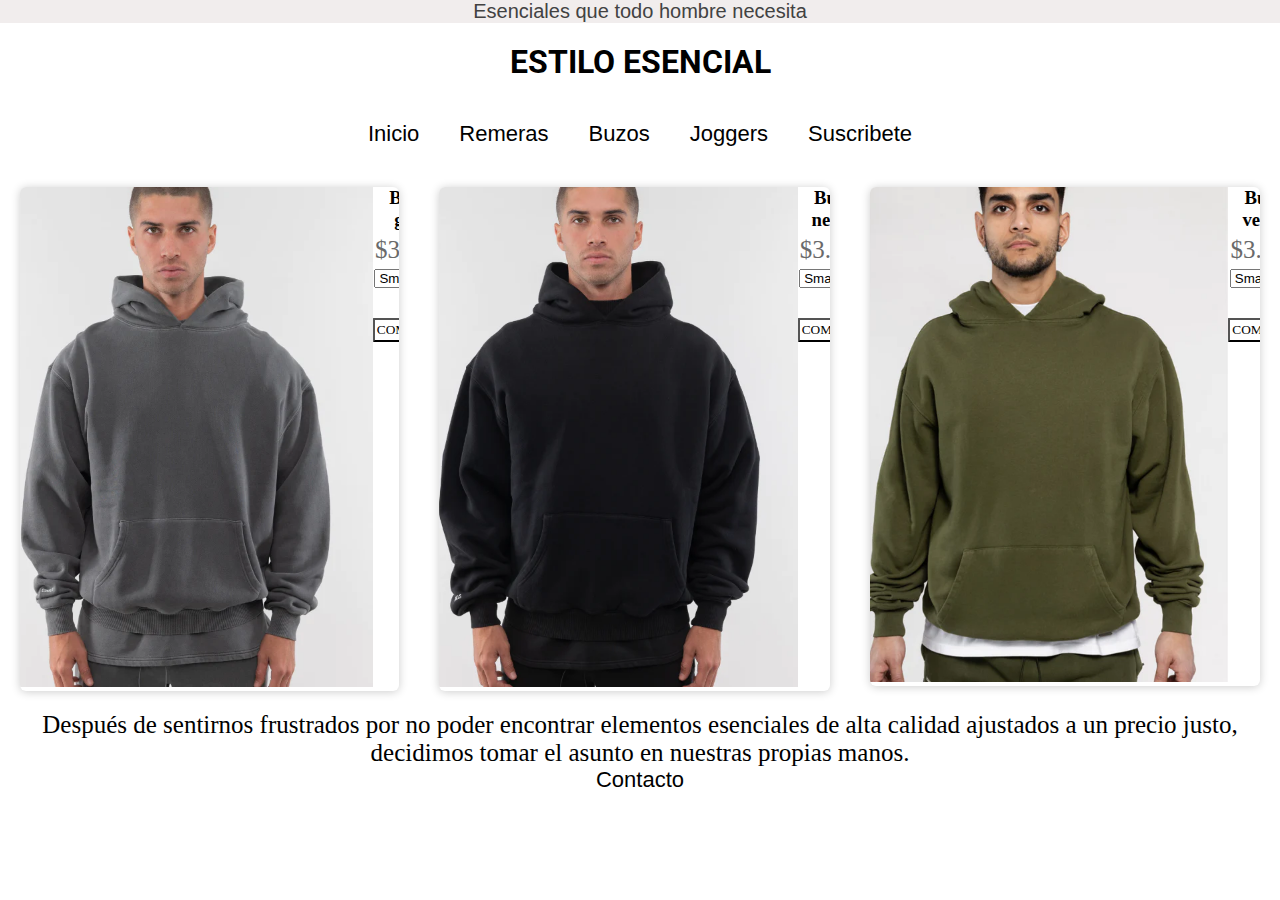
==== pages/buzos.html @ dfb6a417 "primer subida" ====
<!DOCTYPE html>
<html lang="en">
<head>
    <link href="https://cdn.jsdelivr.net/npm/bootstrap@5.0.2/dist/css/bootstrap.min.css" rel="stylesheet" integrity="sha384-EVSTQN3/azprG1Anm3QDgpJLIm9Nao0Yz1ztcQTwFspd3yD65VohhpuuCOmLASjC" crossorigin="anonymous">
    <meta charset="UTF-8">
    <meta http-equiv="X-UA-Compatible" content="IE=edge">
    <meta name="viewport" content="width=device-width, initial-scale=1.0">
    <link rel="stylesheet" href="../css/style.css">
    <title>BUZOS</title>
</head>
<body>
    <div id="mainbuzos">
            <header class="header">Esenciales que todo hombre necesita</header>
            <h1 class="h1">ESTILO ESENCIAL</h1>
            <nav>
              <ul>
                  <li><a href="/index.html">Inicio</a></li>
                  <li><a href="/pages/remeras.html">Remeras</a></li>
                  <li><a href="/pages/buzos.html">Buzos</a></li>
                  <li><a href="/pages/joggers.html">Joggers</a></li>
                  <li><a href="http://www.google.com.ar">Suscribete</a></li>
              </ul>
          </nav>
        <section>
            <div class="conteinercard">
                <div class="card">
                   <figure>
                       <img src="../img/buzogris" alt="">
                   </figure>
                  <div class="contenido">
                    <h3>Buzo gris</h3>
                    <p>$3.000</p>
                    <div class="talles">
                      <select name="talles" id="">
                        <option value="S">Small</option>
                        <option value="M">Medium</option>
                        <option value="L">Large</option>
                     </select>
                     </div>
                     <div class="comprar">
                      <button> COMPRAR</button>
                     </div>
                  </div>
                </div>
               <div class="card">
                  <figure>
                      <img src="../img/buzonegro" alt="">
                  </figure>
                 <div class="contenido">
                   <h3>Buzo negro</h3>
                   <p>$3.000</p>
                   <div class="talles">
                    <select name="talles" id="">
                      <option value="S">Small</option>
                      <option value="M">Medium</option>
                      <option value="L">Large</option>
                   </select>
                   </div>
                   <div class="comprar">
                    <button> COMPRAR</button>
                   </div>
                 </div>
               </div>
               <div class="card">
                  <figure>
                      <img src="../img/buzoverde" alt="">
                  </figure>
                 <div class="contenido">
                   <h3>Buzo verde</h3>
                   <p>$3.000</p>
                   <div class="talles">
                    <select name="talles" id="">
                      <option value="S">Small</option>
                      <option value="M">Medium</option>
                      <option value="L">Large</option>
                   </select>
                   </div>
                   <div class="comprar">
                    <button> COMPRAR</button>
                   </div>
                 </div>
               </div>
           </div>
        </section>
        <p class="parrafo">
          Después de sentirnos frustrados por no poder encontrar elementos esenciales de alta calidad ajustados a un precio justo, decidimos tomar el asunto en nuestras propias manos.
        </p>
        <footer>
          <a href="">Contacto</a> 
        </footer>
    </div>
    <script src="https://cdn.jsdelivr.net/npm/bootstrap@5.0.2/dist/js/bootstrap.bundle.min.js" integrity="sha384-MrcW6ZMFYlzcLA8Nl+NtUVF0sA7MsXsP1UyJoMp4YLEuNSfAP+JcXn/tWtIaxVXM" crossorigin="anonymous"></script>
</body>
</html>
---- css/style.css ----
@import url('https://fonts.googleapis.com/css2?family=Roboto:ital,wght@1,900&display=swap');

*{
    margin: 0;
    padding: 0;
}

#mainindex{
    display: grid;
    grid-template-columns: auto auto auto;
    grid-template-rows: auto auto auto auto auto auto;
    grid-template-areas: "header header header"
                         "h1 h1 h1"
                         "nav nav nav"
                         "section section section"
                         "p p p"
                        "footer footer footer";
   
}

header{
    font-family: 'Franklin Gothic Medium', 'Arial Narrow', Arial, sans-serif;
    background-color:#f1eded;
    color: rgb(66, 66, 66);
    font-size: 20px;
    text-align: center;
    width: 100%;
    grid-area: header;

}

h1{
    background-color: white;
    font-family: 'Roboto', sans-serif;
    text-align: center;
    padding: 20px;
    margin: 0px;
    grid-area: h1;
    display: flex;
    flex-direction: row;
    justify-content: center;
    
}

nav{
    grid-area: nav;

}

ul {
    list-style: none;
    width: auto;
    margin: 0px;
    display: flex;
    flex-direction: row;
    justify-content:center;
    background: white;
}

a {
    color: black;
    font-family: 'Franklin Gothic Medium', 'Arial Narrow', Arial, sans-serif;
    text-decoration: none;
    transition: 300ms;
    font-size: 22px;
}

a:hover {
    color: dodgerblue;
    cursor: pointer;
    border-radius: 5px;
}

li {
    width: auto;
    padding: 20px;
    transition: 300ms;
}

li:hover{
    transform: scale(1.2);
}

.hoverindex:hover{
    
    transform: translateY(-3%);
}

.boxModelImagen{
    margin-top: 10px;
    margin-right: 60px;
    margin-bottom: 25px;
    margin-left: 15px;
}

.sectionindex{
    display: flex;
    flex-direction: row;
    justify-content: center;
    flex-wrap: wrap;
    grid-area: section;
}


p{
    text-align: center;
    color: black;
    font-family: fantasy;
    font-size: 25px;
    grid-area: p;
}

footer{
    text-align: center;
    color: black;
    font-family: 'Franklin Gothic Medium', 'Arial Narrow', Arial, sans-serif;
    text-decoration: none;
    transition: 300ms;
    font-size: 22px;
    grid-area: footer;
}
footer:hover{
    transform: scale(1.2);
}





/* css remeras*/


#mainremeras{
    width: 100%;
}
.conteinercard{
    display: flex;
    width: 100%;
    flex-direction: row;
    justify-content: center;
    
}
.card{
    
    height: 80%;
    margin: 20px;
    border-radius: 6px;
    overflow: hidden;
    background: #fff;
    box-shadow: 0px 1px 10px rgba(0, 0, 0, 0.2);
    cursor: default;
    transition: all 400ms ease;
    display: flex;
    justify-content: center;
}
.card:hover{
    box-shadow: 5px 5px 20px rgba(0, 0, 0, 0.4);
    transform: translateY(-3%);

}
.card img{
    width: 400px;
    height: 210;
}
.card .contenido p{
    line-height: 1.5;
    color: #6a6a6a;
    text-align: center;
}
.card .contenido h3{
    text-align: center;
}
.talles{
    text-align: center;
}
button{
    text-align: center;
    margin-top: 15px;
    background-color: white;
    border-radius: 1px;
    font-family: fantasy;
    padding: 2px;
   
}
.comprar{
    text-align: center;
    margin-top: 15px;
    
    
}
button:hover{
    color: dodgerblue;
    cursor: pointer;
    border-radius: 5px;
}


@media screen and (max-width: 768px){
    #mainindex{
        grid-template-areas: "header"
                         "h1"
                         "nav"
                         "section"
                         "p"
                         "footer";

    }
    ul{
        justify-content: unset;
    }
    #mainremeras{
        width: auto;
    }
    .conteinercard{
        display: flex;
        flex-direction: column;

    }
   
  
}
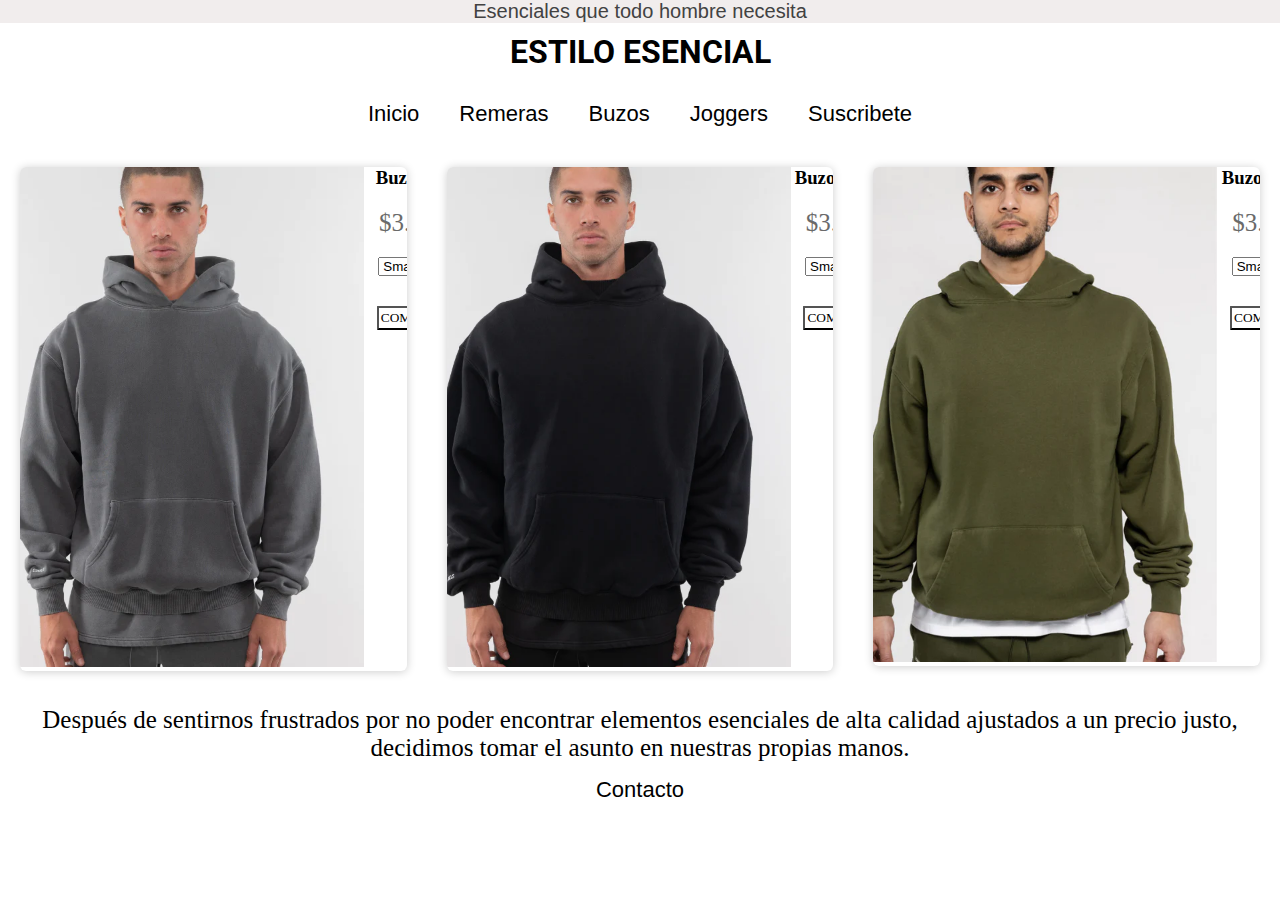
==== commit 804cbad9: "pages terminadas" ====
--- a/pages/buzos.html
+++ b/pages/buzos.html
@@ -14,11 +14,11 @@
             <h1 class="h1">ESTILO ESENCIAL</h1>
             <nav>
               <ul>
-                  <li><a href="/index.html">Inicio</a></li>
-                  <li><a href="/pages/remeras.html">Remeras</a></li>
-                  <li><a href="/pages/buzos.html">Buzos</a></li>
-                  <li><a href="/pages/joggers.html">Joggers</a></li>
-                  <li><a href="http://www.google.com.ar">Suscribete</a></li>
+                <li><a href="/index.html">Inicio</a></li>
+                <li><a href="/pages/remeras.html">Remeras</a></li>
+                <li><a href="/pages/buzos.html">Buzos</a></li>
+                <li><a href="/pages/joggers.html">Joggers</a></li>
+                <li><a href="/pages/suscribite.html">Suscribete</a></li>
               </ul>
           </nav>
         <section>
@@ -86,7 +86,7 @@
           Después de sentirnos frustrados por no poder encontrar elementos esenciales de alta calidad ajustados a un precio justo, decidimos tomar el asunto en nuestras propias manos.
         </p>
         <footer>
-          <a href="">Contacto</a> 
+          <a href="/pages/contacto.html">Contacto</a> 
         </footer>
     </div>
     <script src="https://cdn.jsdelivr.net/npm/bootstrap@5.0.2/dist/js/bootstrap.bundle.min.js" integrity="sha384-MrcW6ZMFYlzcLA8Nl+NtUVF0sA7MsXsP1UyJoMp4YLEuNSfAP+JcXn/tWtIaxVXM" crossorigin="anonymous"></script>
--- a/css/style.css
+++ b/css/style.css
@@ -33,7 +33,7 @@
     background-color: white;
     font-family: 'Roboto', sans-serif;
     text-align: center;
-    padding: 20px;
+    padding: 10px;
     margin: 0px;
     grid-area: h1;
     display: flex;
@@ -195,6 +195,47 @@
 }
 
 
+/* css suscripcion */
+
+.conteinersuscripcion{
+    display: flex;
+    width: 100%;
+    flex-direction: row;
+    justify-content: center;
+    margin: 20px;
+    padding: 20px;
+    display: grid;
+}
+.formulario{
+    background-color: #dbd8d8;
+    margin: 20px;
+    display: flex;
+    justify-content: center;
+
+}
+.inputs{
+    margin: 15px;
+    padding: 5px;
+
+}
+
+
+/*css contacto */
+h2{
+    text-align: center;
+}
+p{
+    margin: 10px;
+    padding: 5px;
+}
+
+.acontacto{
+    color: black;
+    font-family: 'Franklin Gothic Medium', 'Arial Narrow', Arial, sans-serif;
+    text-decoration: none;
+    transition: 300ms;
+    font-size: 22px;
+}
 @media screen and (max-width: 768px){
     #mainindex{
         grid-template-areas: "header"
@@ -217,5 +258,10 @@
 
     }
    
-  
-}
+  .conteinercontacto{
+    display: flex;
+    flex-direction: column;
+    justify-content: center;
+    width: 100%;
+  }
+}
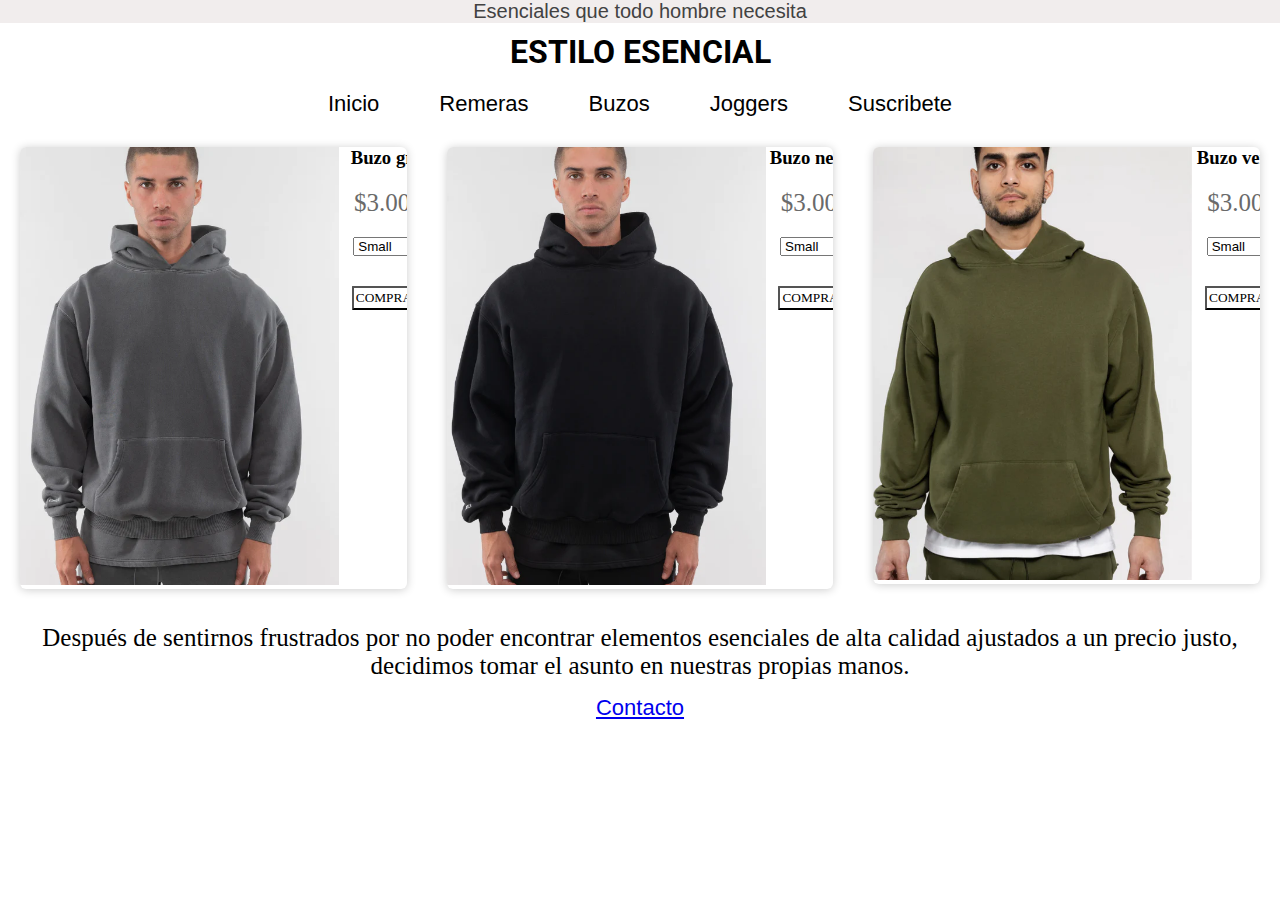
==== commit 1c039f6a: "essencial2" ====
--- a/pages/buzos.html
+++ b/pages/buzos.html
@@ -13,14 +13,13 @@
             <header class="header">Esenciales que todo hombre necesita</header>
             <h1 class="h1">ESTILO ESENCIAL</h1>
             <nav>
-              <ul>
-                <li><a href="/index.html">Inicio</a></li>
-                <li><a href="/pages/remeras.html">Remeras</a></li>
-                <li><a href="/pages/buzos.html">Buzos</a></li>
-                <li><a href="/pages/joggers.html">Joggers</a></li>
-                <li><a href="/pages/suscribite.html">Suscribete</a></li>
-              </ul>
-          </nav>
+              <button class="nav-boton" onclick="accion()">Menu</button>
+               <a href="/index.html" class="nav-enlace desaparece">Inicio</a></li>
+               <a href="remeras.html" class="nav-enlace desaparece">Remeras</a></li>
+               <a href="buzos.html"class="nav-enlace desaparece">Buzos</a></li>
+               <a href="joggers.html"class="nav-enlace desaparece">Joggers</a></li>
+               <a href="suscribite.html"class="nav-enlace desaparece">Suscribete</a></li>  
+           </nav>
         <section>
             <div class="conteinercard">
                 <div class="card">
@@ -89,6 +88,14 @@
           <a href="/pages/contacto.html">Contacto</a> 
         </footer>
     </div>
-    <script src="https://cdn.jsdelivr.net/npm/bootstrap@5.0.2/dist/js/bootstrap.bundle.min.js" integrity="sha384-MrcW6ZMFYlzcLA8Nl+NtUVF0sA7MsXsP1UyJoMp4YLEuNSfAP+JcXn/tWtIaxVXM" crossorigin="anonymous"></script>
+    <script>
+       function accion(){
+        console.log('esta funcionando mi voton');
+        var ancla = document.getElementsByClassName('nav-enlace');
+        for(var i = 0; i < ancla.length; i++){
+        ancla[i].classList.toggle('desaparece');
+       }
+      }
+    </script>
 </body>
 </html>--- a/css/style.css
+++ b/css/style.css
@@ -5,20 +5,14 @@
     padding: 0;
 }
 
-#mainindex{
-    display: grid;
-    grid-template-columns: auto auto auto;
-    grid-template-rows: auto auto auto auto auto auto;
-    grid-template-areas: "header header header"
-                         "h1 h1 h1"
-                         "nav nav nav"
-                         "section section section"
-                         "p p p"
-                        "footer footer footer";
-   
-}
-
-header{
+.conteinerindex{
+    width: 100%;
+    overflow: hidden;
+
+}
+
+
+header{ 
     font-family: 'Franklin Gothic Medium', 'Arial Narrow', Arial, sans-serif;
     background-color:#f1eded;
     color: rgb(66, 66, 66);
@@ -43,7 +37,8 @@
 }
 
 nav{
-    grid-area: nav;
+    display: flex;
+    justify-content: center;
 
 }
 
@@ -52,34 +47,30 @@
     width: auto;
     margin: 0px;
     display: flex;
+    
     flex-direction: row;
     justify-content:center;
     background: white;
 }
 
-a {
+.nav-enlace{
     color: black;
     font-family: 'Franklin Gothic Medium', 'Arial Narrow', Arial, sans-serif;
     text-decoration: none;
+    padding: 10px 30px;
     transition: 300ms;
     font-size: 22px;
-}
-
-a:hover {
+    display: inline-block;
+}
+
+.nav-enlace:hover {
     color: dodgerblue;
     cursor: pointer;
     border-radius: 5px;
-}
-
-li {
-    width: auto;
-    padding: 20px;
-    transition: 300ms;
-}
-
-li:hover{
     transform: scale(1.2);
-}
+    transition: 300ms;
+}
+
 
 .hoverindex:hover{
     
@@ -159,7 +150,7 @@
 
 }
 .card img{
-    width: 400px;
+    width: 350px;
     height: 210;
 }
 .card .contenido p{
@@ -176,7 +167,7 @@
 button{
     text-align: center;
     margin-top: 15px;
-    background-color: white;
+    background-color:white;
     border-radius: 1px;
     font-family: fantasy;
     padding: 2px;
@@ -236,19 +227,35 @@
     transition: 300ms;
     font-size: 22px;
 }
+
+.nav-boton{
+    color: black;
+    padding: 10px 0;
+    border: 2px solid #fff;
+    display: none;
+
+}
 @media screen and (max-width: 768px){
-    #mainindex{
-        grid-template-areas: "header"
-                         "h1"
-                         "nav"
-                         "section"
-                         "p"
-                         "footer";
-
-    }
-    ul{
-        justify-content: unset;
-    }
+    .conteinerindex{
+        width: 100%;
+        display: flex;
+        flex-direction: column;
+        
+    }
+    .sectionindex{
+        width: 100%;
+        display: flex;
+        flex-direction: column;
+        justify-content: center;
+    }
+    .boxModelImagen{
+        width: 100%;
+        display: flex;
+        flex-direction: column;
+        justify-content: center;
+    }
+   
+   
     #mainremeras{
         width: auto;
     }
@@ -264,4 +271,17 @@
     justify-content: center;
     width: 100%;
   }
-}
+  nav{
+    flex-direction: column;
+  }
+  .nav-enlace{
+    margin: 10px 0px;
+  }
+  .nav-boton{
+    display: inline-block;
+    font-size: 20px;
+  }
+  .desaparece{
+    display: none;
+  }
+}
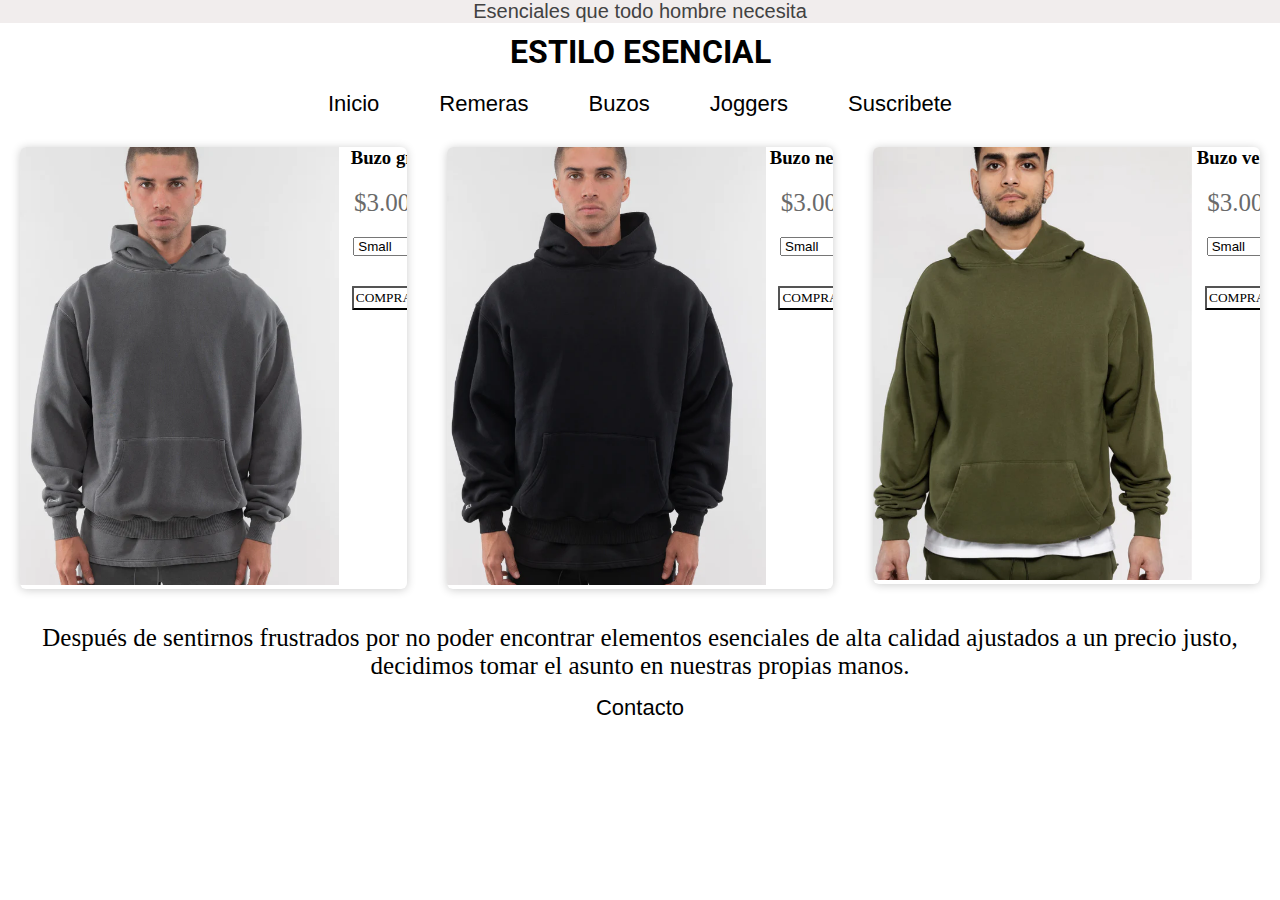
==== commit ee363e52: "rutas 2" ====
--- a/pages/buzos.html
+++ b/pages/buzos.html
@@ -14,7 +14,7 @@
             <h1 class="h1">ESTILO ESENCIAL</h1>
             <nav>
               <button class="nav-boton" onclick="accion()">Menu</button>
-               <a href="/index.html" class="nav-enlace desaparece">Inicio</a></li>
+               <a href="../index.html" class="nav-enlace desaparece">Inicio</a></li>
                <a href="remeras.html" class="nav-enlace desaparece">Remeras</a></li>
                <a href="buzos.html"class="nav-enlace desaparece">Buzos</a></li>
                <a href="joggers.html"class="nav-enlace desaparece">Joggers</a></li>
@@ -85,7 +85,7 @@
           Después de sentirnos frustrados por no poder encontrar elementos esenciales de alta calidad ajustados a un precio justo, decidimos tomar el asunto en nuestras propias manos.
         </p>
         <footer>
-          <a href="/pages/contacto.html">Contacto</a> 
+          <a href="contacto.html"class="contacto">Contacto</a> 
         </footer>
     </div>
     <script>
--- a/css/style.css
+++ b/css/style.css
@@ -112,6 +112,10 @@
 }
 footer:hover{
     transform: scale(1.2);
+}
+.contacto{
+    color: black;
+    text-decoration: none;
 }
 
 
